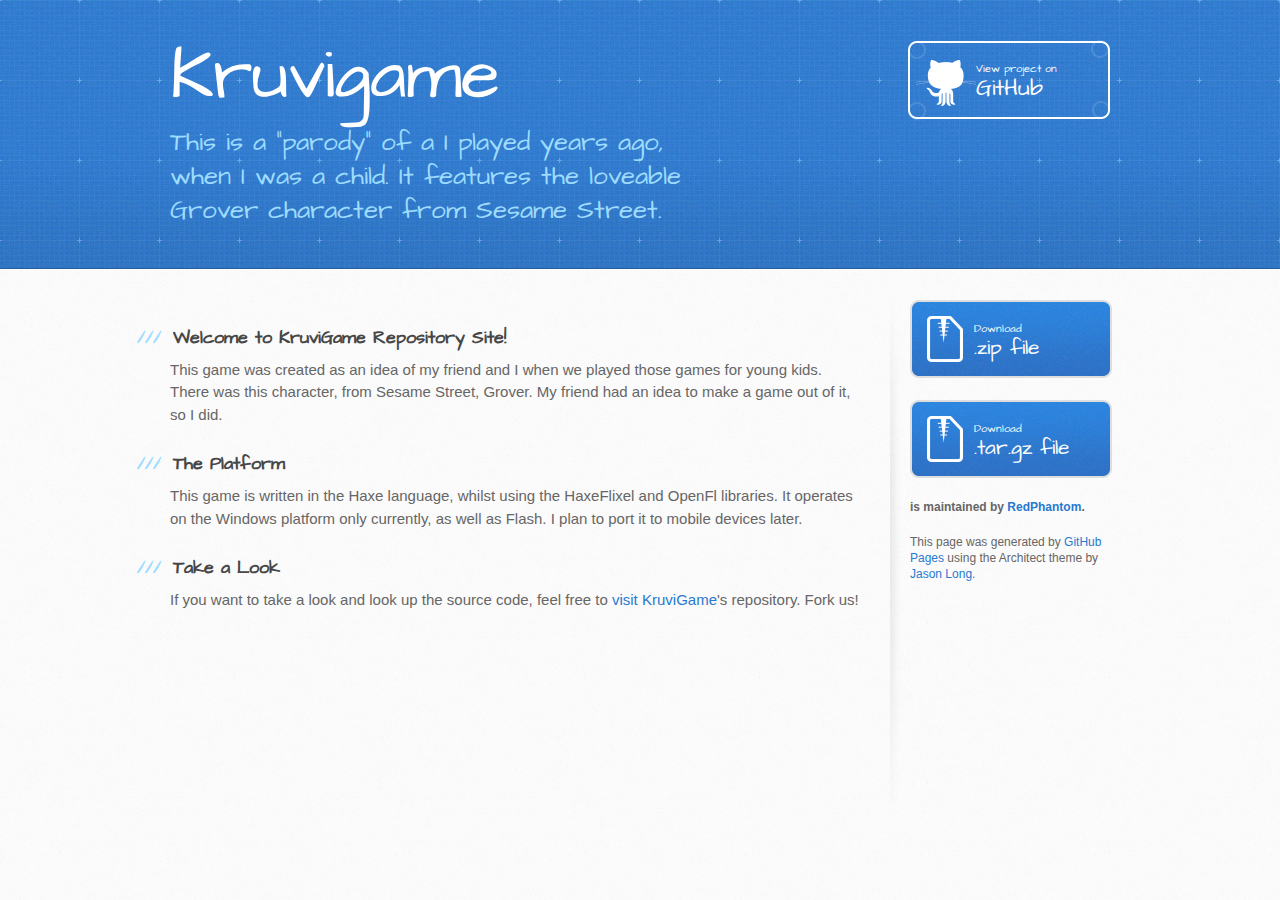
==== index.html @ a1b4e069 "Create gh-pages branch via GitHub" ====
<!DOCTYPE html>
<html>
  <head>
    <meta charset='utf-8'>
    <meta http-equiv="X-UA-Compatible" content="chrome=1">
    <meta name="viewport" content="width=device-width, initial-scale=1, maximum-scale=1">
    <link href='https://fonts.googleapis.com/css?family=Architects+Daughter' rel='stylesheet' type='text/css'>
    <link rel="stylesheet" type="text/css" href="stylesheets/stylesheet.css" media="screen">
    <link rel="stylesheet" type="text/css" href="stylesheets/github-light.css" media="screen">
    <link rel="stylesheet" type="text/css" href="stylesheets/print.css" media="print">

    <!--[if lt IE 9]>
    <script src="//html5shiv.googlecode.com/svn/trunk/html5.js"></script>
    <![endif]-->

    <title>Kruvigame by RedPhantom</title>
  </head>

  <body>
    <header>
      <div class="inner">
        <h1>Kruvigame</h1>
        <h2>This is  a &quot;parody&quot; of a I played years ago, when I was a child. It features the loveable Grover character from Sesame Street.</h2>
        <a href="https://github.com/RedPhantom/KruviGame" class="button"><small>View project on</small> GitHub</a>
      </div>
    </header>

    <div id="content-wrapper">
      <div class="inner clearfix">
        <section id="main-content">
          <h3>
<a id="welcome-to-kruvigame-repository-site" class="anchor" href="#welcome-to-kruvigame-repository-site" aria-hidden="true"><span aria-hidden="true" class="octicon octicon-link"></span></a>Welcome to KruviGame Repository Site!</h3>

<p>This game was created as an idea of my friend and I when we played those games for young kids. There was this character, from Sesame Street, Grover. My friend had an idea to make a game out of it, so I did.</p>

<h3>
<a id="the-platform" class="anchor" href="#the-platform" aria-hidden="true"><span aria-hidden="true" class="octicon octicon-link"></span></a>The Platform</h3>

<p>This game is written in the Haxe language, whilst using the HaxeFlixel and OpenFl libraries. It operates on the Windows platform only currently, as well as Flash. I plan to port it to mobile devices later.</p>

<h3>
<a id="take-a-look" class="anchor" href="#take-a-look" aria-hidden="true"><span aria-hidden="true" class="octicon octicon-link"></span></a>Take a Look</h3>

<p>If you want to take a look and look up the source code, feel free to <a href="https://github.com/RedPhantom/KruviGame">visit KruviGame</a>'s repository. Fork us!</p>
        </section>

        <aside id="sidebar">
          <a href="https://github.com/RedPhantom/KruviGame/zipball/master" class="button">
            <small>Download</small>
            .zip file
          </a>
          <a href="https://github.com/RedPhantom/KruviGame/tarball/master" class="button">
            <small>Download</small>
            .tar.gz file
          </a>

          <p class="repo-owner"><a href="https://github.com/RedPhantom/KruviGame"></a> is maintained by <a href="https://github.com/RedPhantom">RedPhantom</a>.</p>

          <p>This page was generated by <a href="https://pages.github.com">GitHub Pages</a> using the Architect theme by <a href="https://twitter.com/jasonlong">Jason Long</a>.</p>
        </aside>
      </div>
    </div>

  
  </body>
</html>
---- stylesheets/stylesheet.css ----
/*! normalize.css v3.0.2 | MIT License | git.io/normalize */

/**
 * 1. Set default font family to sans-serif.
 * 2. Prevent iOS text size adjust after orientation change, without disabling
 *    user zoom.
 */

html {
  font-family: sans-serif; /* 1 */
  -webkit-text-size-adjust: 100%; /* 2 */
  -ms-text-size-adjust: 100%; /* 2 */
}

/**
 * Remove default margin.
 */

body {
  margin: 0;
}

/* HTML5 display definitions
   ========================================================================== */

/**
 * Correct `block` display not defined for any HTML5 element in IE 8/9.
 * Correct `block` display not defined for `details` or `summary` in IE 10/11
 * and Firefox.
 * Correct `block` display not defined for `main` in IE 11.
 */

article,
aside,
details,
figcaption,
figure,
footer,
header,
hgroup,
main,
menu,
nav,
section,
summary {
  display: block;
}

/**
 * 1. Correct `inline-block` display not defined in IE 8/9.
 * 2. Normalize vertical alignment of `progress` in Chrome, Firefox, and Opera.
 */

audio,
canvas,
progress,
video {
  display: inline-block; /* 1 */
  vertical-align: baseline; /* 2 */
}

/**
 * Prevent modern browsers from displaying `audio` without controls.
 * Remove excess height in iOS 5 devices.
 */

audio:not([controls]) {
  display: none;
  height: 0;
}

/**
 * Address `[hidden]` styling not present in IE 8/9/10.
 * Hide the `template` element in IE 8/9/11, Safari, and Firefox < 22.
 */

[hidden],
template {
  display: none;
}

/* Links
   ========================================================================== */

/**
 * Remove the gray background color from active links in IE 10.
 */

a {
  background-color: transparent;
}

/**
 * Improve readability when focused and also mouse hovered in all browsers.
 */

a:active,
a:hover {
  outline: 0;
}

/* Text-level semantics
   ========================================================================== */

/**
 * Address styling not present in IE 8/9/10/11, Safari, and Chrome.
 */

abbr[title] {
  border-bottom: 1px dotted;
}

/**
 * Address style set to `bolder` in Firefox 4+, Safari, and Chrome.
 */

b,
strong {
  font-weight: bold;
}

/**
 * Address styling not present in Safari and Chrome.
 */

dfn {
  font-style: italic;
}

/**
 * Address variable `h1` font-size and margin within `section` and `article`
 * contexts in Firefox 4+, Safari, and Chrome.
 */

h1 {
  margin: 0.67em 0;
  font-size: 2em;
}

/**
 * Address styling not present in IE 8/9.
 */

mark {
  color: #000;
  background: #ff0;
}

/**
 * Address inconsistent and variable font size in all browsers.
 */

small {
  font-size: 80%;
}

/**
 * Prevent `sub` and `sup` affecting `line-height` in all browsers.
 */

sub,
sup {
  position: relative;
  font-size: 75%;
  line-height: 0;
  vertical-align: baseline;
}

sup {
  top: -0.5em;
}

sub {
  bottom: -0.25em;
}

/* Embedded content
   ========================================================================== */

/**
 * Remove border when inside `a` element in IE 8/9/10.
 */

img {
  border: 0;
}

/**
 * Correct overflow not hidden in IE 9/10/11.
 */

svg:not(:root) {
  overflow: hidden;
}

/* Grouping content
   ========================================================================== */

/**
 * Address margin not present in IE 8/9 and Safari.
 */

figure {
  margin: 1em 40px;
}

/**
 * Address differences between Firefox and other browsers.
 */

hr {
  height: 0;
  -moz-box-sizing: content-box;
  box-sizing: content-box;
}

/**
 * Contain overflow in all browsers.
 */

pre {
  overflow: auto;
}

/**
 * Address odd `em`-unit font size rendering in all browsers.
 */

code,
kbd,
pre,
samp {
  font-family: monospace, monospace;
  font-size: 1em;
}

/* Forms
   ========================================================================== */

/**
 * Known limitation: by default, Chrome and Safari on OS X allow very limited
 * styling of `select`, unless a `border` property is set.
 */

/**
 * 1. Correct color not being inherited.
 *    Known issue: affects color of disabled elements.
 * 2. Correct font properties not being inherited.
 * 3. Address margins set differently in Firefox 4+, Safari, and Chrome.
 */

button,
input,
optgroup,
select,
textarea {
  margin: 0; /* 3 */
  font: inherit; /* 2 */
  color: inherit; /* 1 */
}

/**
 * Address `overflow` set to `hidden` in IE 8/9/10/11.
 */

button {
  overflow: visible;
}

/**
 * Address inconsistent `text-transform` inheritance for `button` and `select`.
 * All other form control elements do not inherit `text-transform` values.
 * Correct `button` style inheritance in Firefox, IE 8/9/10/11, and Opera.
 * Correct `select` style inheritance in Firefox.
 */

button,
select {
  text-transform: none;
}

/**
 * 1. Avoid the WebKit bug in Android 4.0.* where (2) destroys native `audio`
 *    and `video` controls.
 * 2. Correct inability to style clickable `input` types in iOS.
 * 3. Improve usability and consistency of cursor style between image-type
 *    `input` and others.
 */

button,
html input[type="button"], /* 1 */
input[type="reset"],
input[type="submit"] {
  -webkit-appearance: button; /* 2 */
  cursor: pointer; /* 3 */
}

/**
 * Re-set default cursor for disabled elements.
 */

button[disabled],
html input[disabled] {
  cursor: default;
}

/**
 * Remove inner padding and border in Firefox 4+.
 */

button::-moz-focus-inner,
input::-moz-focus-inner {
  padding: 0;
  border: 0;
}

/**
 * Address Firefox 4+ setting `line-height` on `input` using `!important` in
 * the UA stylesheet.
 */

input {
  line-height: normal;
}

/**
 * It's recommended that you don't attempt to style these elements.
 * Firefox's implementation doesn't respect box-sizing, padding, or width.
 *
 * 1. Address box sizing set to `content-box` in IE 8/9/10.
 * 2. Remove excess padding in IE 8/9/10.
 */

input[type="checkbox"],
input[type="radio"] {
  box-sizing: border-box; /* 1 */
  padding: 0; /* 2 */
}

/**
 * Fix the cursor style for Chrome's increment/decrement buttons. For certain
 * `font-size` values of the `input`, it causes the cursor style of the
 * decrement button to change from `default` to `text`.
 */

input[type="number"]::-webkit-inner-spin-button,
input[type="number"]::-webkit-outer-spin-button {
  height: auto;
}

/**
 * 1. Address `appearance` set to `searchfield` in Safari and Chrome.
 * 2. Address `box-sizing` set to `border-box` in Safari and Chrome
 *    (include `-moz` to future-proof).
 */

input[type="search"] {
  -webkit-box-sizing: content-box; /* 2 */
  -moz-box-sizing: content-box;
  box-sizing: content-box;
  -webkit-appearance: textfield; /* 1 */
}

/**
 * Remove inner padding and search cancel button in Safari and Chrome on OS X.
 * Safari (but not Chrome) clips the cancel button when the search input has
 * padding (and `textfield` appearance).
 */

input[type="search"]::-webkit-search-cancel-button,
input[type="search"]::-webkit-search-decoration {
  -webkit-appearance: none;
}

/**
 * Define consistent border, margin, and padding.
 */

fieldset {
  padding: 0.35em 0.625em 0.75em;
  margin: 0 2px;
  border: 1px solid #c0c0c0;
}

/**
 * 1. Correct `color` not being inherited in IE 8/9/10/11.
 * 2. Remove padding so people aren't caught out if they zero out fieldsets.
 */

legend {
  padding: 0; /* 2 */
  border: 0; /* 1 */
}

/**
 * Remove default vertical scrollbar in IE 8/9/10/11.
 */

textarea {
  overflow: auto;
}

/**
 * Don't inherit the `font-weight` (applied by a rule above).
 * NOTE: the default cannot safely be changed in Chrome and Safari on OS X.
 */

optgroup {
  font-weight: bold;
}

/* Tables
   ========================================================================== */

/**
 * Remove most spacing between table cells.
 */

table {
  border-spacing: 0;
  border-collapse: collapse;
}

td,
th {
  padding: 0;
}

/* LAYOUT STYLES */
body {
  font-family: 'Helvetica Neue', Helvetica, Arial, serif;
  font-size: 15px;
  font-weight: 400;
  line-height: 1.5;
  color: #666;
  background: #fafafa url(../images/body-bg.jpg) 0 0 repeat;
}

p {
  margin-top: 0;
}

a {
  color: #2879d0;
}
a:hover {
  color: #2268b2;
}

header {
  padding-top: 40px;
  padding-bottom: 40px;
  font-family: 'Architects Daughter', 'Helvetica Neue', Helvetica, Arial, serif;
  background: #2e7bcf url(../images/header-bg.jpg) 0 0 repeat-x;
  border-bottom: solid 1px #275da1;
}

header h1 {
  width: 540px;
  margin-top: 0;
  margin-bottom: 0.2em;
  font-size: 72px;
  font-weight: normal;
  line-height: 1;
  color: #fff;
  letter-spacing: -1px;
}

header h2 {
  width: 540px;
  margin-top: 0;
  margin-bottom: 0;
  font-size: 26px;
  font-weight: normal;
  line-height: 1.3;
  color: #9ddcff;
  letter-spacing: 0;
}

.inner {
  position: relative;
  width: 940px;
  margin: 0 auto;
}

#content-wrapper {
  padding-top: 30px;
  border-top: solid 1px #fff;
}

#main-content {
  float: left;
  width: 690px;
}

#main-content img {
  max-width: 100%;
}

aside#sidebar {
  float: right;
  width: 200px;
  min-height: 504px;
  padding-left: 20px;
  font-size: 12px;
  line-height: 1.3;
  background: transparent url(../images/sidebar-bg.jpg) 0 0 no-repeat;
}

aside#sidebar p.repo-owner,
aside#sidebar p.repo-owner a {
  font-weight: bold;
}

#downloads {
  margin-bottom: 40px;
}

a.button {
  width: 134px;
  height: 58px;
  padding-top: 22px;
  padding-left: 68px;
  font-family: 'Architects Daughter', 'Helvetica Neue', Helvetica, Arial, serif;
  font-size: 23px;
  line-height: 1.2;
  color: #fff;
}
a.button small {
  display: block;
  font-size: 11px;
}
header a.button {
  position: absolute;
  top: 0;
  right: 0;
  background: transparent url(../images/github-button.png) 0 0 no-repeat;
}
aside a.button {
  display: block;
  width: 138px;
  padding-left: 64px;
  margin-bottom: 20px;
  font-size: 21px;
  background: transparent url(../images/download-button.png) 0 0 no-repeat;
}

code, pre {
  margin-bottom: 30px;
  font-family: Monaco, "Bitstream Vera Sans Mono", "Lucida Console", Terminal, monospace;
  font-size: 13px;
  color: #222;
}

code {
  padding: 0 3px;
  background-color: #f2f8fc;
  border: solid 1px #dbe7f3;
}

pre {
  padding: 20px;
  overflow: auto;
  text-shadow: none;
  background: #fff;
  border: solid 1px #f2f2f2;
}
pre code {
  padding: 0;
  color: #2879d0;
  background-color: #fff;
  border: none;
}

ul, ol, dl {
  margin-bottom: 20px;
}


/* COMMON STYLES */

hr {
  height: 0;
  margin-top: 1em;
  margin-bottom: 1em;
  border: 0;
  border-top: solid 1px #ddd;
}

table {
  width: 100%;
  border: 1px solid #ebebeb;
}

th {
  font-weight: 500;
}

td {
  font-weight: 300;
  text-align: center;
  border: 1px solid #ebebeb;
}

form {
  padding: 20px;
  background: #f2f2f2;

}


/* GENERAL ELEMENT TYPE STYLES */

#main-content h1 {
  margin-top: 0;
  margin-bottom: 0;
  font-family: 'Architects Daughter', 'Helvetica Neue', Helvetica, Arial, serif;
  font-size: 2.8em;
  font-weight: normal;
  color: #474747;
  text-indent: 6px;
  letter-spacing: -1px;
}

#main-content h1:before {
  padding-right: 0.3em;
  margin-left: -0.9em;
  color: #9ddcff;
  content: "/";
}

#main-content h2 {
  margin-bottom: 8px;
  font-family: 'Architects Daughter', 'Helvetica Neue', Helvetica, Arial, serif;
  font-size: 22px;
  font-weight: bold;
  color: #474747;
  text-indent: 4px;
}
#main-content h2:before {
  padding-right: 0.3em;
  margin-left: -1.5em;
  content: "//";
  color: #9ddcff;
}

#main-content h3 {
  margin-top: 24px;
  margin-bottom: 8px;
  font-family: 'Architects Daughter', 'Helvetica Neue', Helvetica, Arial, serif;
  font-size: 18px;
  font-weight: bold;
  color: #474747;
  text-indent: 3px;
}

#main-content h3:before {
  padding-right: 0.3em;
  margin-left: -2em;
  content: "///";
  color: #9ddcff;
}

#main-content h4 {
  margin-bottom: 8px;
  font-family: 'Architects Daughter', 'Helvetica Neue', Helvetica, Arial, serif;
  font-size: 15px;
  font-weight: bold;
  color: #474747;
  text-indent: 3px;
}

h4:before {
  padding-right: 0.3em;
  margin-left: -2.8em;
  content: "////";
  color: #9ddcff;
}

#main-content h5 {
  margin-bottom: 8px;
  font-family: 'Architects Daughter', 'Helvetica Neue', Helvetica, Arial, serif;
  font-size: 14px;
  color: #474747;
  text-indent: 3px;
}
h5:before {
  padding-right: 0.3em;
  margin-left: -3.2em;
  content: "/////";
  color: #9ddcff;
}

#main-content h6 {
  margin-bottom: 8px;
  font-family: 'Architects Daughter', 'Helvetica Neue', Helvetica, Arial, serif;
  font-size: .8em;
  color: #474747;
  text-indent: 3px;
}
h6:before {
  padding-right: 0.3em;
  margin-left: -3.7em;
  content: "//////";
  color: #9ddcff;
}

p {
  margin-bottom: 20px;
}

a {
  text-decoration: none;
}

p a {
  font-weight: 400;
}

blockquote {
  padding: 0 0 0 30px;
  margin-bottom: 20px;
  font-size: 1.6em;
  border-left: 10px solid #e9e9e9;
}

ul {
  list-style-position: inside;
  list-style: disc;
  padding-left: 20px;
}

ol {
  list-style-position: inside;
  list-style: decimal;
  padding-left: 3px;
}

dl dd {
  font-style: italic;
  font-weight: 100;
}

footer {
  padding-top: 20px;
  padding-bottom: 30px;
  margin-top: 40px;
  font-size: 13px;
  color: #aaa;
  background: transparent url('../images/hr.png') 0 0 no-repeat;
}

footer a {
  color: #666;
}
footer a:hover {
  color: #444;
}

/* MISC */
.clearfix:after {
  display: block;
  height: 0;
  clear: both;
  visibility: hidden;
  content: '.';
}

.clearfix {display: inline-block;}
* html .clearfix {height: 1%;}
.clearfix {display: block;}

/* #Media Queries
================================================== */

/* Smaller than standard 960 (devices and browsers) */
@media only screen and (max-width: 959px) { }

/* Tablet Portrait size to standard 960 (devices and browsers) */
@media only screen and (min-width: 768px) and (max-width: 959px) {
  .inner {
    width: 740px;
  }
  header h1, header h2 {
    width: 340px;
  }
  header h1 {
    font-size: 60px;
  }
  header h2 {
    font-size: 30px;
  }
  #main-content {
    width: 490px;
  }
  #main-content h1:before,
  #main-content h2:before,
  #main-content h3:before,
  #main-content h4:before,
  #main-content h5:before,
  #main-content h6:before {
    padding-right: 0;
    margin-left: 0;
    content: none;
  }
}

/* All Mobile Sizes (devices and browser) */
@media only screen and (max-width: 767px) {
  .inner {
    width: 93%;
  }
  header {
    padding: 20px 0;
  }
  header .inner {
    position: relative;
  }
  header h1, header h2 {
    width: 100%;
  }
  header h1 {
    font-size: 48px;
  }
  header h2 {
    font-size: 24px;
  }
  header a.button {
    position: relative;
    display: inline-block;
    width: auto;
    height: auto;
    padding: 5px 10px;
    margin-top: 15px;
    font-size: 13px;
    line-height: 1;
    color: #2879d0;
    text-align: center;
    background-color: #9ddcff;
    background-image: none;
    border-radius: 5px;
    -moz-border-radius: 5px;
    -webkit-border-radius: 5px;
  }
  header a.button small {
    display: inline;
    font-size: 13px;
  }
  #main-content,
  aside#sidebar {
    float: none;
    width: 100% ! important;
  }
  aside#sidebar {
    min-height: 0;
    padding: 20px 0;
    margin-top: 20px;
    background-image: none;
    border-top: solid 1px #ddd;
  }
  aside#sidebar a.button {
    display: none;
  }
  #main-content h1:before,
  #main-content h2:before,
  #main-content h3:before,
  #main-content h4:before,
  #main-content h5:before,
  #main-content h6:before {
    padding-right: 0;
    margin-left: 0;
    content: none;
  }
}

/* Mobile Landscape Size to Tablet Portrait (devices and browsers) */
@media only screen and (min-width: 480px) and (max-width: 767px) { }

/* Mobile Portrait Size to Mobile Landscape Size (devices and browsers) */
@media only screen and (max-width: 479px) { }
---- stylesheets/github-light.css ----
/*
   Copyright 2014 GitHub Inc.

   Licensed under the Apache License, Version 2.0 (the "License");
   you may not use this file except in compliance with the License.
   You may obtain a copy of the License at

       http://www.apache.org/licenses/LICENSE-2.0

   Unless required by applicable law or agreed to in writing, software
   distributed under the License is distributed on an "AS IS" BASIS,
   WITHOUT WARRANTIES OR CONDITIONS OF ANY KIND, either express or implied.
   See the License for the specific language governing permissions and
   limitations under the License.

*/

.pl-c /* comment */ {
  color: #969896;
}

.pl-c1      /* constant, markup.raw, meta.diff.header, meta.module-reference, meta.property-name, support, support.constant, support.variable, variable.other.constant */,
.pl-s .pl-v /* string variable */ {
  color: #0086b3;
}

.pl-e  /* entity */,
.pl-en /* entity.name */ {
  color: #795da3;
}

.pl-s .pl-s1 /* string source */,
.pl-smi      /* storage.modifier.import, storage.modifier.package, storage.type.java, variable.other, variable.parameter.function */ {
  color: #333;
}

.pl-ent /* entity.name.tag */ {
  color: #63a35c;
}

.pl-k /* keyword, storage, storage.type */ {
  color: #a71d5d;
}

.pl-pds              /* punctuation.definition.string, string.regexp.character-class */,
.pl-s                /* string */,
.pl-s .pl-pse .pl-s1 /* string punctuation.section.embedded source */,
.pl-sr               /* string.regexp */,
.pl-sr .pl-cce       /* string.regexp constant.character.escape */,
.pl-sr .pl-sra       /* string.regexp string.regexp.arbitrary-repitition */,
.pl-sr .pl-sre       /* string.regexp source.ruby.embedded */ {
  color: #183691;
}

.pl-v /* variable */ {
  color: #ed6a43;
}

.pl-id /* invalid.deprecated */ {
  color: #b52a1d;
}

.pl-ii /* invalid.illegal */ {
  background-color: #b52a1d;
  color: #f8f8f8;
}

.pl-sr .pl-cce /* string.regexp constant.character.escape */ {
  color: #63a35c;
  font-weight: bold;
}

.pl-ml /* markup.list */ {
  color: #693a17;
}

.pl-mh        /* markup.heading */,
.pl-mh .pl-en /* markup.heading entity.name */,
.pl-ms        /* meta.separator */ {
  color: #1d3e81;
  font-weight: bold;
}

.pl-mq /* markup.quote */ {
  color: #008080;
}

.pl-mi /* markup.italic */ {
  color: #333;
  font-style: italic;
}

.pl-mb /* markup.bold */ {
  color: #333;
  font-weight: bold;
}

.pl-md /* markup.deleted, meta.diff.header.from-file */ {
  background-color: #ffecec;
  color: #bd2c00;
}

.pl-mi1 /* markup.inserted, meta.diff.header.to-file */ {
  background-color: #eaffea;
  color: #55a532;
}

.pl-mdr /* meta.diff.range */ {
  color: #795da3;
  font-weight: bold;
}

.pl-mo /* meta.output */ {
  color: #1d3e81;
}
---- stylesheets/print.css ----
html, body, div, span, applet, object, iframe,
h1, h2, h3, h4, h5, h6, p, blockquote, pre,
a, abbr, acronym, address, big, cite, code,
del, dfn, em, img, ins, kbd, q, s, samp,
small, strike, strong, sub, sup, tt, var,
b, u, i, center,
dl, dt, dd, ol, ul, li,
fieldset, form, label, legend,
table, caption, tbody, tfoot, thead, tr, th, td,
article, aside, canvas, details, embed,
figure, figcaption, footer, header, hgroup,
menu, nav, output, ruby, section, summary,
time, mark, audio, video {
  padding: 0;
  margin: 0;
  font: inherit;
  font-size: 100%;
  vertical-align: baseline;
  border: 0;
}
/* HTML5 display-role reset for older browsers */
article, aside, details, figcaption, figure,
footer, header, hgroup, menu, nav, section {
  display: block;
}
body {
  line-height: 1;
}
ol, ul {
  list-style: none;
}
blockquote, q {
  quotes: none;
}
blockquote:before, blockquote:after,
q:before, q:after {
  content: '';
  content: none;
}
table {
  border-spacing: 0;
  border-collapse: collapse;
}
body {
  font-family: 'Helvetica Neue', Helvetica, Arial, serif;
  font-size: 13px;
  line-height: 1.5;
  color: #000;
}

a {
  font-weight: bold;
  color: #d5000d;
}

header {
  padding-top: 35px;
  padding-bottom: 10px;
}

header h1 {
  font-size: 48px;
  font-weight: bold;
  line-height: 1.2;
  color: #303030;
  letter-spacing: -1px;
}

header h2 {
  font-size: 24px;
  font-weight: normal;
  line-height: 1.3;
  color: #aaa;
  letter-spacing: -1px;
}
#downloads {
  display: none;
}
#main_content {
  padding-top: 20px;
}

code, pre {
  margin-bottom: 30px;
  font-family: Monaco, "Bitstream Vera Sans Mono", "Lucida Console", Terminal;
  font-size: 12px;
  color: #222;
}

code {
  padding: 0 3px;
}

pre {
  padding: 20px;
  overflow: auto;
  border: solid 1px #ddd;
}
pre code {
  padding: 0;
}

ul, ol, dl {
  margin-bottom: 20px;
}


/* COMMON STYLES */

table {
  width: 100%;
  border: 1px solid #ebebeb;
}

th {
  font-weight: 500;
}

td {
  font-weight: 300;
  text-align: center;
  border: 1px solid #ebebeb;
}

form {
  padding: 20px;
  background: #f2f2f2;

}


/* GENERAL ELEMENT TYPE STYLES */

h1 {
  font-size: 2.8em;
}

h2 {
  margin-bottom: 8px;
  font-size: 22px;
  font-weight: bold;
  color: #303030;
}

h3 {
  margin-bottom: 8px;
  font-size: 18px;
  font-weight: bold;
  color: #d5000d;
}

h4 {
  font-size: 16px;
  font-weight: bold;
  color: #303030;
}

h5 {
  font-size: 1em;
  color: #303030;
}

h6 {
  font-size: .8em;
  color: #303030;
}

p {
  margin-bottom: 20px;
  font-weight: 300;
}

a {
  text-decoration: none;
}

p a {
  font-weight: 400;
}

blockquote {
  padding: 0 0 0 30px;
  margin-bottom: 20px;
  font-size: 1.6em;
  border-left: 10px solid #e9e9e9;
}

ul li {
  padding-left: 20px;
  list-style-position: inside;
  list-style: disc;
}

ol li {
  padding-left: 3px;
  list-style-position: inside;
  list-style: decimal;
}

dl dd {
  font-style: italic;
  font-weight: 100;
}

footer {
  padding-top: 20px;
  padding-bottom: 30px;
  margin-top: 40px;
  font-size: 13px;
  color: #aaa;
}

footer a {
  color: #666;
}

/* MISC */
.clearfix:after {
  display: block;
  height: 0;
  clear: both;
  visibility: hidden;
  content: '.';
}

.clearfix {display: inline-block;}
* html .clearfix {height: 1%;}
.clearfix {display: block;}
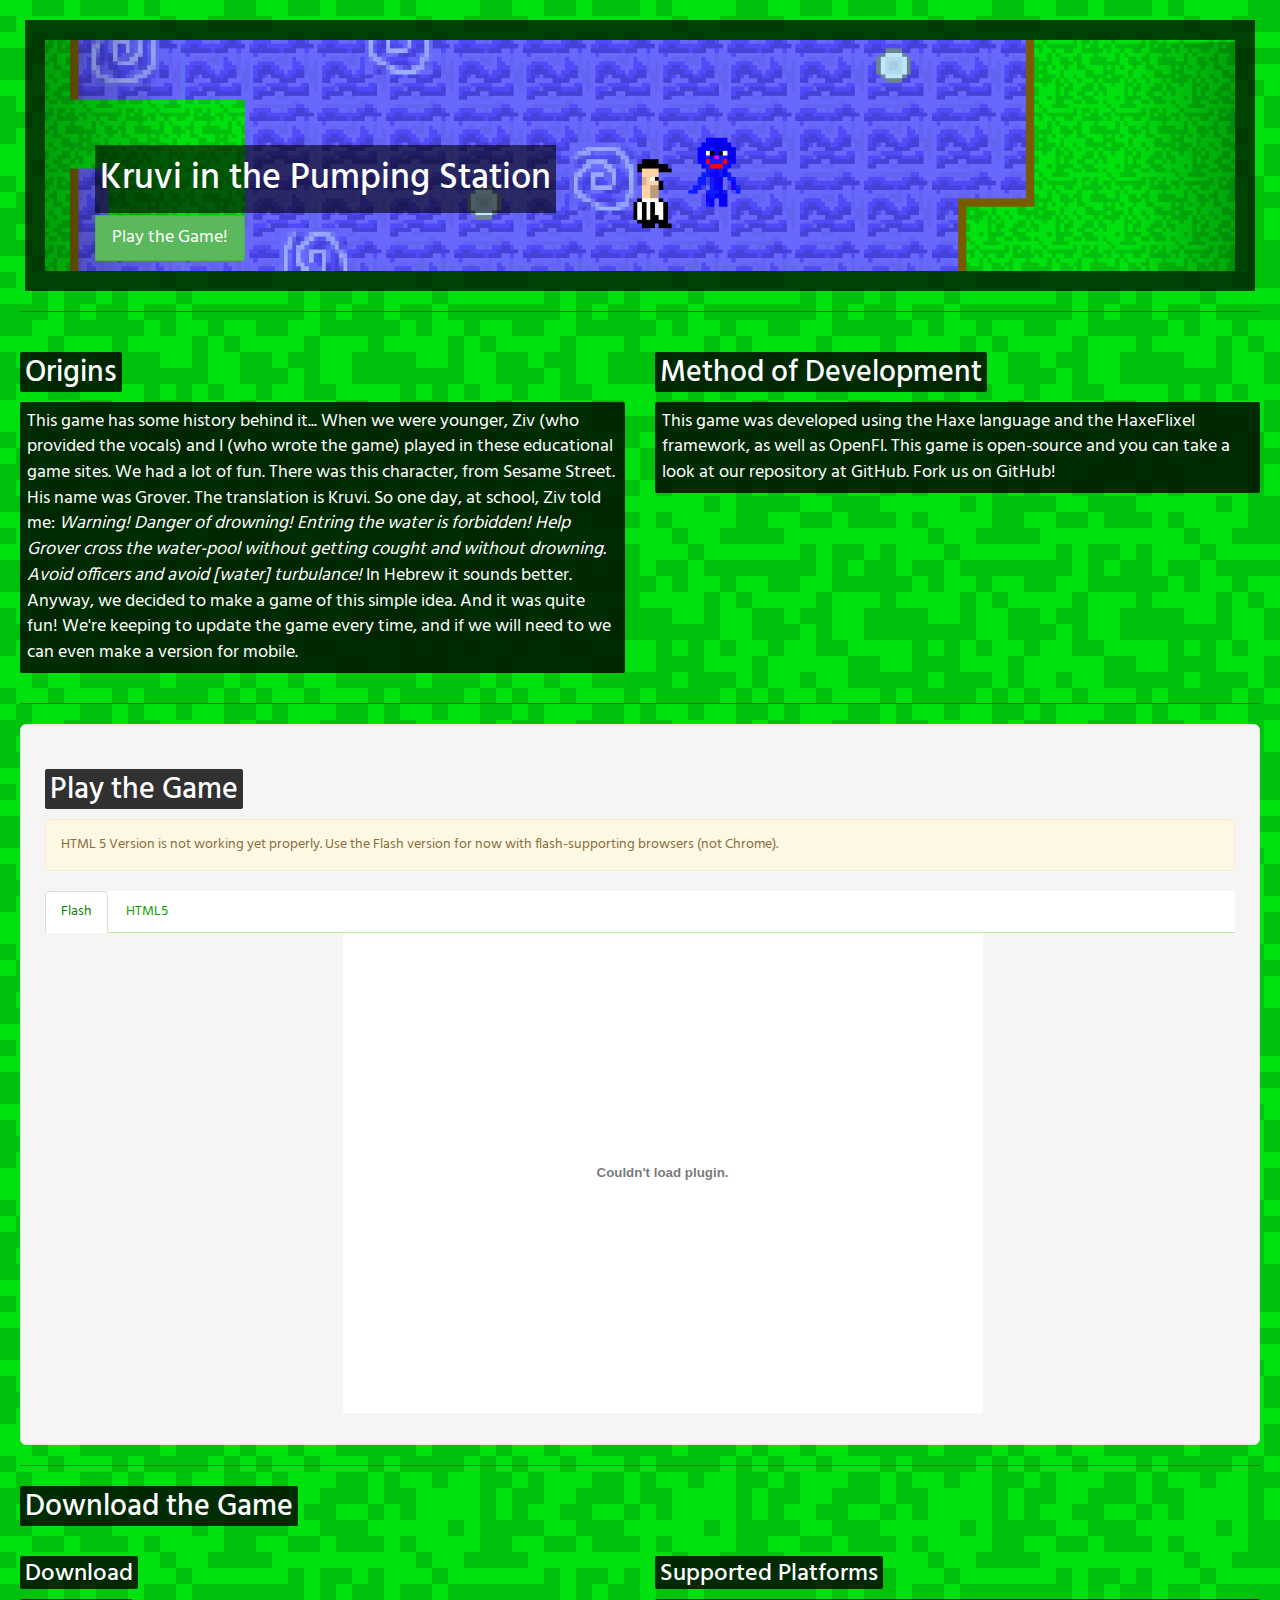
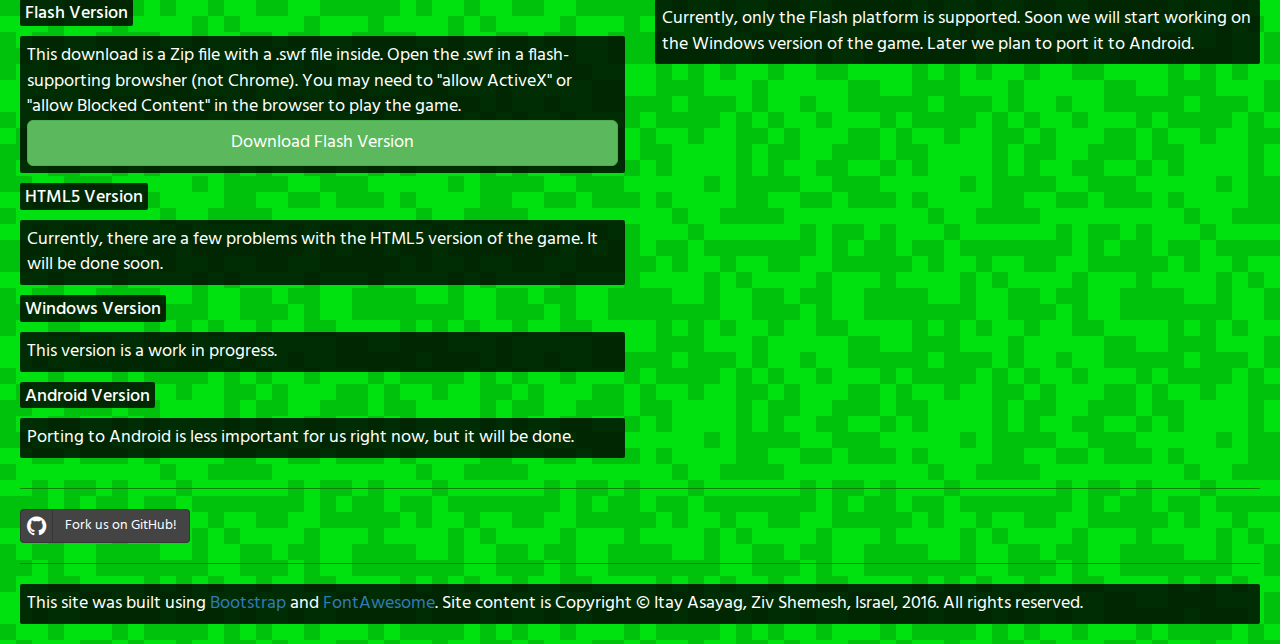
==== commit 05f89ff7: "Uploaded the new site. Things to do: - Update the the game files - Tweak the CSS" ====
--- a/index.html
+++ b/index.html
@@ -1,66 +1,123 @@
 <!DOCTYPE html>
-<html>
-  <head>
-    <meta charset='utf-8'>
-    <meta http-equiv="X-UA-Compatible" content="chrome=1">
-    <meta name="viewport" content="width=device-width, initial-scale=1, maximum-scale=1">
-    <link href='https://fonts.googleapis.com/css?family=Architects+Daughter' rel='stylesheet' type='text/css'>
-    <link rel="stylesheet" type="text/css" href="stylesheets/stylesheet.css" media="screen">
-    <link rel="stylesheet" type="text/css" href="stylesheets/github-light.css" media="screen">
-    <link rel="stylesheet" type="text/css" href="stylesheets/print.css" media="print">
+<!--
+Main page for the ZIK Game Studios.
+-->
+<html lang="en">
+    <head>
+        <meta charset="utf-8" />
+        <meta content="Kruvi in the Pumping Station" />
+        <meta name="viewport" content="width=device-width, initial-scale=1">
+        <meta name="Kruvi in the Pumping Station" />
+        <link rel="icon" href="./icons/icon.ico" />
+        <!-- Bootstrap -->
+        <link href="css/bootstrap.min.css" rel="stylesheet">
+        <link href="css/bootstrap-social.css" rel="stylesheet">
+        <link href="css/font-awesome.css" rel="stylesheet">
+        <link rel="stylesheet" href="css/style.css" />
+        <!-- HTML5 shim and Respond.js for IE8 support of HTML5 elements and media queries -->
+        <!-- WARNING: Respond.js doesn't work if you view the page via file:// -->
+        <!--[if lt IE 9]>
+          <script src="https://oss.maxcdn.com/html5shiv/3.7.2/html5shiv.min.js"></script>
+          <script src="https://oss.maxcdn.com/respond/1.4.2/respond.min.js"></script>
+        <![endif]-->
+        <link href='https://fonts.googleapis.com/css?family=Hind' rel='stylesheet' type='text/css'>
+        <!-- jQuery (necessary for Bootstrap's JavaScript plugins) -->
+        <script src="./js/jquery-2.2.0.min.js"></script>
+        <!-- Include all compiled plugins (below), or include individual files as needed -->
+        <script src="js/bootstrap.min.js"></script>
+        <script src="./js/Custom.js"></script>
 
-    <!--[if lt IE 9]>
-    <script src="//html5shiv.googlecode.com/svn/trunk/html5.js"></script>
-    <![endif]-->
+        <title>Kruvi in the Pumping Station</title>
+    </head>
+    <body id="home" class="preload">
+        <div class="loader"></div>
+        <div class="container-header">
+            <div class="padded-multiline">
+                <h1><span>Kruvi in the Pumping Station</span></h1>
+                <a class="btn btn-success btn-lg" href="#play" style="margin-top: 5px; border-radius: 1px;">Play the Game!</a>
+            </div>
+        </div>
+        <hr />
+        <div class="row">
+            <div class="col-md-6">
+                <h2>Origins</h2>
+                <p>
+                This game has some history behind it... When we were younger, Ziv (who provided the vocals) and I (who wrote the game) played in these educational game sites.
+                We had a lot of fun. There was this character, from Sesame Street. His name was Grover. The translation is Kruvi. So one day, at school, Ziv told me:
+                <i>
+                Warning! Danger of drowning! Entring the water is forbidden! Help Grover cross the water-pool without getting cought and without drowning. Avoid officers and avoid [water] turbulance!
+                </i>
+                In Hebrew it sounds better. Anyway, we decided to make a game of this simple idea. And it was quite fun! We're keeping to update the game every time, and if we will need to we can even make a version for mobile.
+                </p>
+            </div>
+            <div class="col-md-6">
+                <h2>Method of Development</h2>
+                <p>
+                    This game was developed using the Haxe language and the HaxeFlixel framework, as well as OpenFl. This game is open-source and you can take a look at our repository at GitHub. Fork us on GitHub!
+                </p>
+            </div>
+        </div>
+        <hr />
+        <div class="well well-lg" id="play">
+            <h2>Play the Game</h2>
+            <div class="alert alert-warning" role="alert">HTML 5 Version is not working yet properly. Use the Flash version for now with flash-supporting browsers (not Chrome).</div>
+            <div class="game">
+                <!-- TODO: Include the game here.-->
+                <ul class="nav nav-tabs">
+                    <li class="active"><a data-toggle="tab" href="#flash">Flash</a></li>
+                    <li><a data-toggle="tab" href="#html5">HTML5</a></li>
+                </ul>
+            </div> 
+            <div class="tab-content">
+                <div id="flash" class="tab-pane fade in active">
+                    <!-- Flash version of the game -->
+                    <embed class="game" type="application/vnd.adobe.flash-movie" src="./game/flash/Kruvi-TestEarly.swf">          
+                </div>
+                <div id="html5" class="tab-pane fade">
+                    <!-- HTML5 Version of the game -->
+                    <!-- Bugs with HTML 5
+                    <iframe class="game" src="./game/html5/index.html"></iframe>-->    
+                </div>
+            </div>
+        </div>
+        <hr />
+        <h2>Download the Game</h2>
+            <div class="row">
+                <div class="col-md-6">
+                    <h3>Download</h3>
+                    <h4>Flash Version</h4>
+                    <p>
+                        This download is a Zip file with a .swf file inside. Open the .swf in a flash-supporting browsher (not Chrome). You may need to "allow ActiveX" or "allow Blocked Content" in the browser to play the game.
+                        <a href="#" class="btn btn-success btn-lg" style="display:block;text-align:center">Download Flash Version</a>
+                    </p>
+                    <h4>HTML5 Version</h4>
+                    <p>
+                        Currently, there are a few problems with the HTML5 version of the game. It will be done soon.
+                    </p>
+                    <h4>Windows Version</h4>
+                    <p>
+                        This version is a work in progress.
+                    </p>
 
-    <title>Kruvigame by RedPhantom</title>
-  </head>
-
-  <body>
-    <header>
-      <div class="inner">
-        <h1>Kruvigame</h1>
-        <h2>This is  a &quot;parody&quot; of a I played years ago, when I was a child. It features the loveable Grover character from Sesame Street.</h2>
-        <a href="https://github.com/RedPhantom/KruviGame" class="button"><small>View project on</small> GitHub</a>
-      </div>
-    </header>
-
-    <div id="content-wrapper">
-      <div class="inner clearfix">
-        <section id="main-content">
-          <h3>
-<a id="welcome-to-kruvigame-repository-site" class="anchor" href="#welcome-to-kruvigame-repository-site" aria-hidden="true"><span aria-hidden="true" class="octicon octicon-link"></span></a>Welcome to KruviGame Repository Site!</h3>
-
-<p>This game was created as an idea of my friend and I when we played those games for young kids. There was this character, from Sesame Street, Grover. My friend had an idea to make a game out of it, so I did.</p>
-
-<h3>
-<a id="the-platform" class="anchor" href="#the-platform" aria-hidden="true"><span aria-hidden="true" class="octicon octicon-link"></span></a>The Platform</h3>
-
-<p>This game is written in the Haxe language, whilst using the HaxeFlixel and OpenFl libraries. It operates on the Windows platform only currently, as well as Flash. I plan to port it to mobile devices later.</p>
-
-<h3>
-<a id="take-a-look" class="anchor" href="#take-a-look" aria-hidden="true"><span aria-hidden="true" class="octicon octicon-link"></span></a>Take a Look</h3>
-
-<p>If you want to take a look and look up the source code, feel free to <a href="https://github.com/RedPhantom/KruviGame">visit KruviGame</a>'s repository. Fork us!</p>
-        </section>
-
-        <aside id="sidebar">
-          <a href="https://github.com/RedPhantom/KruviGame/zipball/master" class="button">
-            <small>Download</small>
-            .zip file
-          </a>
-          <a href="https://github.com/RedPhantom/KruviGame/tarball/master" class="button">
-            <small>Download</small>
-            .tar.gz file
-          </a>
-
-          <p class="repo-owner"><a href="https://github.com/RedPhantom/KruviGame"></a> is maintained by <a href="https://github.com/RedPhantom">RedPhantom</a>.</p>
-
-          <p>This page was generated by <a href="https://pages.github.com">GitHub Pages</a> using the Architect theme by <a href="https://twitter.com/jasonlong">Jason Long</a>.</p>
-        </aside>
-      </div>
-    </div>
-
-  
-  </body>
+                    <h4>Android Version</h4>
+                    <p>
+                        Porting to Android is less important for us right now, but it will be done.
+                    </p>
+                </div>
+                <div class="col-md-6">
+                    <h3>Supported Platforms</h3>
+                    <p>
+                        Currently, only the Flash platform is supported. Soon we will start working on the Windows version of the game. Later we plan to port it to Android.
+                    </p>
+                </div>
+            </div>
+        <hr />
+            <a class="btn btn-block btn-social btn-github" style="width: min-content;" href="https://github.com/RedPhantom/KruviGame">
+                <span class="fa fa-github"></span> Fork us on GitHub!
+            </a>
+        <hr />
+        <p class="credits">
+        This site was built using <a href="http://getbootstrap.com/">Bootstrap</a> and <a href="http://fortawesome.github.io/Font-Awesome/">FontAwesome</a>. Site content is Copyright &copy; Itay Asayag, Ziv Shemesh, Israel, 2016. All rights reserved.
+        </p>
+    </body>
 </html>
--- a/css/style.css
+++ b/css/style.css
@@ -0,0 +1,93 @@
+body {
+    font-family: 'Hind', sans-serif;
+    margin: 20px;
+    background-color: #d2ffbf;
+    background-image: url("../images/tile.png");
+    background-repeat: repeat;
+    color: black;
+}
+
+.container-header {
+    background-color: rgba(0, 0, 0, 0.70);
+    margin: 5px 5px 5px 5px;
+    padding: 20px;
+}
+
+.padded-multiline { 
+  background: url("../images/header-image.png");
+  background-repeat: no-repeat;
+  background-size: 100%;
+  line-height: 1.4; 
+  width: 100%;
+  padding: 100px 50px 10px 50px;
+  margin: 0px 0px 0px 0px;
+}
+.padded-multiline span { 
+  
+  background-color: rgba(0, 0, 0, 0.60);
+  
+  color: #fff; 
+  display: inline;
+  padding: 0.5rem;
+  margin-top: -30px;
+  /* Needs prefixing */
+  -webkit-box-decoration-break: clone;
+  box-decoration-break: clone;
+}
+
+p {
+    border-radius: 2px;
+    width: 100%;
+    font-size: 18px;
+    color: #fff;
+    padding: 7px;
+    background-color: rgba(0, 0, 0, 0.80);
+}
+
+div > .game {
+    width: fill-available;
+    background-color: #fff;
+}
+
+hr {
+   border-top-color: #0d8300;
+}
+
+.nav-tabs {
+    border-bottom: 1px solid #b4f399;
+}
+.nav-tabs>li.active>a{
+    color: #0d8300;   
+}
+.nav-tabs>li>a{
+    color: #12a202;
+}
+embed,iframe > .game {
+    width: 640px;
+    height: 480px;
+    margin-left: 25%;
+} 
+
+.preload * {
+  -webkit-transition: none !important;
+  -moz-transition: none !important;
+  -ms-transition: none !important;
+  -o-transition: none !important;
+}
+.loader {
+	position: fixed;
+	left: 0px;
+	top: 0px;
+	width: 100%;
+	height: 100%;
+	z-index: 9999;
+	background: url('../images/loading.png') 50% 50% no-repeat rgb(249,249,249);
+}
+
+h2,h3,h4,h5 {
+    background-color: rgba(0, 0, 0, 0.80);
+    color: #ffffff;
+    width: fit-content;
+    border-radius: 2px;
+    padding: 5px 5px 2px 5px;
+}